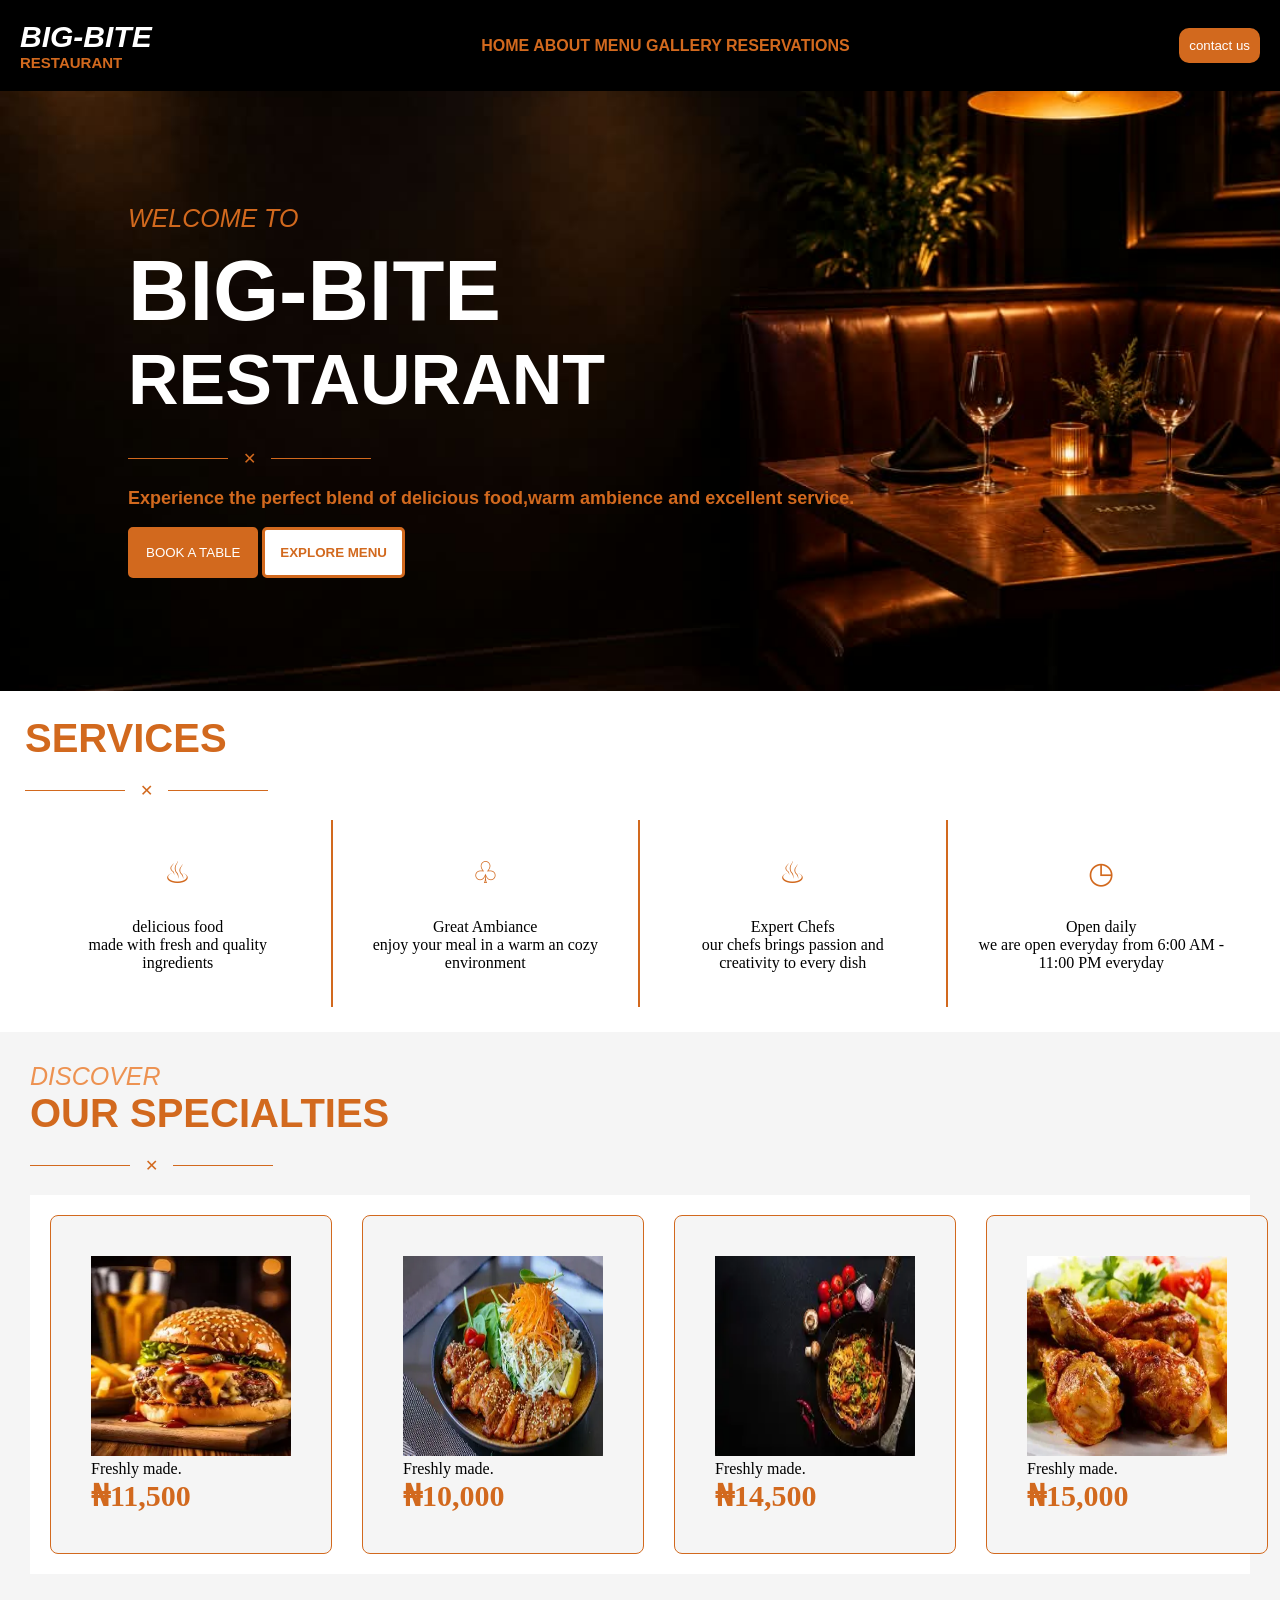
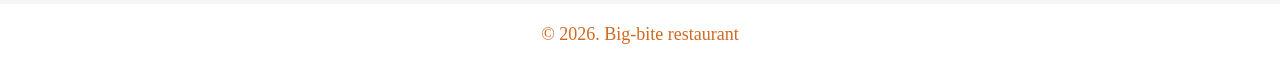
==== index.html @ c5fe5a01 "Add files via upload" ====
<!DOCTYPE html>
<html lang="en">
<head>
    <meta charset="UTF-8">
    <meta name="viewport" content="width=device-width, initial-scale=1.0">
    <title>restaurant</title>
    <link rel="stylesheet" href="styles.css">
</head>
<body>
    
    
    <header class="nav-section">

        <div class="header-logo">
                Big-bite
                <p class="logo-p">Restaurant</p>
        </div>

        <div class="nav-links">
            <a class="nav-links" href="#">Home</a>
            <a class="nav-links" href="#">About</a>
            <a class="nav-links" href="#">Menu</a>
            <a class="nav-links" href="#">Gallery</a>
            <a class="nav-links" href="#">Reservations</a>
        </div>

        <a href="">
            <button class="header-button">contact us</button>
        </a>

    </header>

    <div class="hero">
        <section class="hero-section">

            <div class="hero-content">

                <p class="hero-p_1">welcome to</p><br>

                <div class="hero-text">
                    <h1>BIG-BITE</h1><br>
                    <h2>RESTAURANT</h2><br>
                </div>

                <div class="divider">
                    <span></span>
                    ✕
                    <span></span>
                </div>

                <p class="hero-p_2">Experience the perfect blend of delicious food,warm ambience and excellent service.</p><br>

                <div class="hero-buttons">
                    <button class="hero-button_1">BOOK A TABLE</button>
                    <button class="hero-button_2"><div class="hero-button_2_text">EXPLORE MENU</div></button>
                </div>

            </div>
        </section>
    </div>

    <section class="services">

        <h3>services</h3>
        
        <div class="divider">
            <span></span>
            ✕
            <span></span>
        </div>

        <div class="services-grid">

            <div class="card">
                <div class="card-icon">♨</div><br>
                delicious food <br>
                made with fresh and quality ingredients
            </div>

            <div class="card">
                <div class="card-icon">♧</div><br>
                Great Ambiance <br>
                enjoy your meal in a warm an cozy environment
            </div>

            <div class="card">
                <div class="card-icon">♨</div><br>
                Expert Chefs <br>
                our chefs brings passion and creativity to every dish
            </div>

            <div class="card">
                <div class="card-icon">◷</div><br>
                Open daily <br>
                we are open everyday from 6:00 AM - 11:00 PM everyday
            </div>

        </div>
    </section>

    <section class="specialties">

        <p class="specialties-title">Discover</p>

        <h3>Our Specialties</h3>

        <div class="divider">
            <span></span>
            ✕
            <span></span>
        </div>

        <div class="food-grid">

            <div class="food-card">

                <img class="food-card_image" src="OIP (2).webp" alt="food">

                <div class="food-card_text">
                    <h4></h4>
                    <p>Freshly made.</p>
                    <div class="food-card_price">₦11,500</div>
                </div>

            </div>

            <div class="food-card">

                <img class="food-card_image" src="food 2.webp" alt="food">

                <div class="food-card_text">
                    <h4></h4>
                    <p>Freshly made.</p>
                    <div class="food-card_price">₦10,000</div>
                </div>

            </div>

            <div class="food-card">

                <img class="food-card_image" src="food 3.webp" alt="food">

                <div class="food-card_text">
                    <h4></h4>
                    <p>Freshly made.</p>
                    <div class="food-card_price">₦14,500</div>
                </div>

            </div>

            <div class="food-card">

                <img class="food-card_image" src="OIP (3).webp" alt="food">

                <div class="food-card_text">
                    <h4></h4>
                    <p>Freshly made.</p>
                    <div class="food-card_price">₦15,000</div>
                </div>

            </div>

        </div>

    </section>

    <footer class="footer-section">
        <div class="footer">&copy; 2026. Big-bite restaurant</div>
    </footer>

</body>
</html>
---- styles.css ----
*{
    margin: 0;
    padding: 0;
    box-sizing: border-box;
}

/* nav section */

.nav-section{
    display: flex;
    align-items: center;
    justify-content: space-between;
    position: sticky;
    top: 0;
    background-color: black;
    padding: 20px;
}

.header-logo{
    font-family: sans-serif;
    font-size: 30px;
    font-style: italic;
    text-transform: uppercase;
    color: white;
    font-weight: bold;
}

.logo-p{
    font-size: 15px;
    color: chocolate;
    font-style: normal;
}

.nav-links{
    font-family: sans-serif;
    text-decoration: none;
    text-transform: uppercase;
    font-weight: bold;
    gap: 20px;
    color: chocolate;
}
.nav-links :hover{
    text-decoration: underline;
    color: whitesmoke;
}

.header-button{
    padding:  10px;
    color: white;
    background-color: chocolate;
    border: 0;
    border-radius: 10px;
    cursor: pointer;
}
.header-button:hover{
    background: rgb(235, 134, 61);
    color: white;
}

/* hero section */

.hero{
    min-height: 600px;
    background-image: url(IMG-20260908-WA0000.jpg);
    background-size: cover;
    background-position: center;
    background-repeat: no-repeat; 
    display: flex;
    align-items: center;
    padding: 100px 10%;
}

.divider{
    display: flex;
    align-items: center;
    gap: 15px;
    color: chocolate;
    margin: 20px 0;
}
.divider span {
    width: 100px;
    height: 1px;
    background: chocolate;
}
h1{
    font-family: sans-serif;
    color: white;
    font-size: 85px;
}
h2{
    font-family: sans-serif;
    color: white;
    font-size: 70px;
}
.hero-p_1{
    font-family: sans-serif;
    color: chocolate;
    font-size: 25px;
    font-style: italic;
    text-transform: uppercase;
}
.hero-text{
    line-height: 0.95;
}
.hero-p_2{
    font-family: sans-serif;
    color: chocolate;
    font-size: 18px;
    font-weight: bold;
}

.hero-button_1{
    padding: 15px;
    background-color: chocolate;
    color: white;
    border: 3px solid chocolate;
    border-radius: 5px;
    cursor: pointer;
}
.hero-button_1:hover{
    background: rgb(235, 134, 61);
    color: white;
}

.hero-button_2{
    padding: 15px;
    background-color: white;
    color: chocolate;
    border: 3px solid chocolate;
    border-radius: 5px;
    cursor: pointer;
    .hero-button_2_text{
        font-weight: bold;
    }
}
.hero-button_2:hover{
    background: rgb(243, 221, 206);
    color: chocolate;
}

/* services  */

h3{
    font-family: sans-serif;
    font-size: 40px;
    text-transform: uppercase;
    color: chocolate;
}
.services{
    padding: 25px;
}

.services-grid{
    background-color: whitesmoke;
    display: grid;
    grid-template-columns: repeat(4, 1fr);
}

.card{
    text-align: center;
    background-color: white;
    color: black;
    border-right: 2px solid chocolate;
    padding: 35px 10%;
    gap: 10px;
}
.card:last-child{
    border-right: none;
}
.card-icon{
    font-size: 30px;
    color: chocolate;
    margin-bottom: 10px;
}

/* specialties */

.specialties{
    padding: 30px;
    background-color: whitesmoke;
}

.specialties-title{
    font-family: sans-serif;
    color: rgb(237, 146, 81);
    font-size: 25px;
    font-style: italic;
    text-transform: uppercase;
}

.food-grid{
    display: grid;
    grid-template-columns: repeat(4, 1fr);
    background-color: white;
    padding: 20px;
    gap: 30px;

}

.food-card_image{
    height: 200px;
    width: 200px;
}

.food-card{
    background-color: whitesmoke;

    h4{
        color: chocolate;
        text-transform: uppercase;
        font-family: sans-serif;
        font-size: 25px;
    }

    align-items: center;
    padding: 40px;

    .food-card_text{
        align-items: center;   
    }

    .food-card_price{
        color: chocolate;
        font-size: 30px;
        font-weight: bold;
    }

    border: 1px solid chocolate;
    border-radius: 8px;
    transition: box-shadow 0.5s;
    cursor: pointer;
}

.food-card:hover{
    box-shadow: 6px 3px 8px 4px chocolate;
}

/* footer */
.footer{
    background-color: white;
    text-align: center;
    padding-top: 20px;
    padding-bottom: 20px;
    font-size: 18px;
    color: chocolate;
}

/* ==================================
    RESPOSNSIVE DESIGN FOR MOBILE
   ==================================*/

@media (max-width: 768px) {

    /* == nav section == */

    .nav-section{
        padding: 8px;
    }

    .header-logo{
        font-size: 10px;
    }

    .logo-p{ font-size: 8px; }

    .nav-links{
        display: none;
    }

    .header-button{
        padding: 5px;
    }

    /* == hero section == */

    .hero{
        width: 100%;
        min-width: 0;
        min-height: 500px;
        background-position: center;
        padding: 20px 10%;
    }

    h1{ font-size: 45px; }
    h2{ font-size: 40px; }

    .hero-p_1{ font-size: 10px; }
    .hero-p_2{ font-size: 7px; }

    .hero-button_1{ padding: 10px; }
    .hero-button_2{ padding: 10px; }

    /* == services == */

    h3{ font-size: 15px; }

    .services{ padding: 15px; }

    .services-grid{ grid-template-columns: 1fr; }

    .card{
        border-right: 0;
        border-bottom: 2px solid chocolate;
        padding: 20px 8%;
    }
    .card:last-child{ border-bottom: none;}

    /* == specialties == */

    .specialties{ padding: 12px; }
    .specialties-title{ font-size: 12px; }

    .food-grid{
        grid-template-columns: 1fr;
        padding: 10px;
        gap: 12px;
    }

    .food-card_image{
        height: 200px;
        width: 200px;
    }
    
    .food-card{
        padding: 30px;
        align-items: center;
        h4{ font-size: 15px; }
    }

}
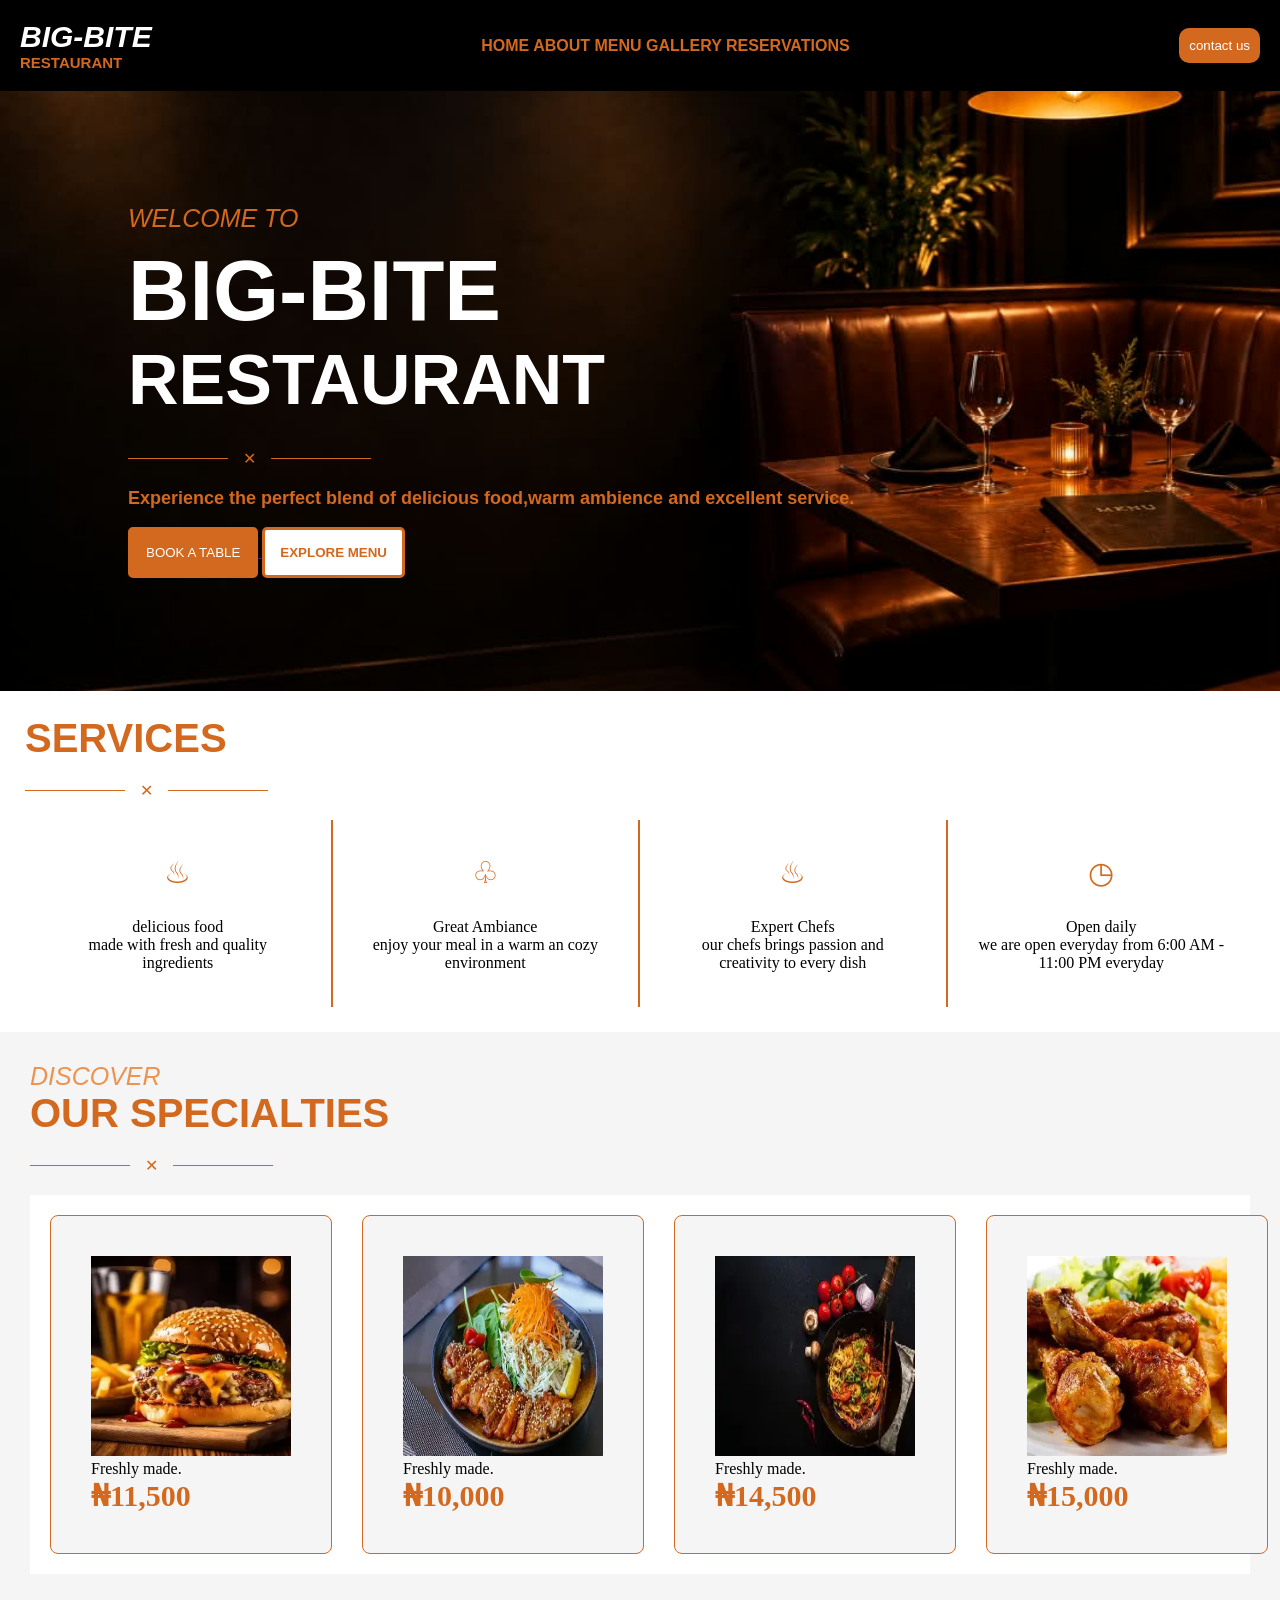
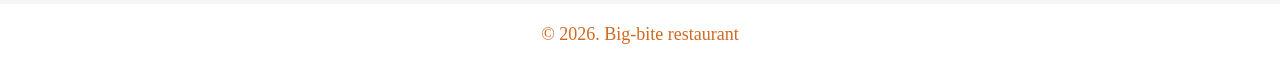
==== commit dbdb56e0: "Add files via upload" ====
--- a/index.html
+++ b/index.html
@@ -20,11 +20,11 @@
             <a class="nav-links" href="#">Home</a>
             <a class="nav-links" href="#">About</a>
             <a class="nav-links" href="#">Menu</a>
-            <a class="nav-links" href="#">Gallery</a>
+            <a class="nav-links" href="#specialties">Gallery</a>
             <a class="nav-links" href="#">Reservations</a>
         </div>
 
-        <a href="">
+        <a href="contact.html">
             <button class="header-button">contact us</button>
         </a>
 
@@ -51,8 +51,13 @@
                 <p class="hero-p_2">Experience the perfect blend of delicious food,warm ambience and excellent service.</p><br>
 
                 <div class="hero-buttons">
-                    <button class="hero-button_1">BOOK A TABLE</button>
-                    <button class="hero-button_2"><div class="hero-button_2_text">EXPLORE MENU</div></button>
+                    <a href="">
+                        <button class="hero-button_1">BOOK A TABLE</button>
+                    </a>
+                    
+                    <a href="">
+                        <button class="hero-button_2"><div class="hero-button_2_text">EXPLORE MENU</div></button>
+                    </a>
                 </div>
 
             </div>
@@ -98,7 +103,7 @@
         </div>
     </section>
 
-    <section class="specialties">
+    <section class="specialties" id="specialties">
 
         <p class="specialties-title">Discover</p>
 
--- a/styles.css
+++ b/styles.css
@@ -16,6 +16,7 @@
     padding: 20px;
 }
 
+
 .header-logo{
     font-family: sans-serif;
     font-size: 30px;
@@ -23,7 +24,18 @@
     text-transform: uppercase;
     color: white;
     font-weight: bold;
-}
+    opacity: 0;
+    position: relative;
+    animation-name: header-logo;
+    animation-duration: 3s;
+    animation-delay: 2s;
+    animation-fill-mode: forwards;
+}
+@keyframes header-logo {
+    0% { right: -1700px; opacity: 0; }
+    100% { right: 0; opacity: 1; }
+}
+
 
 .logo-p{
     font-size: 15px;
@@ -38,7 +50,17 @@
     font-weight: bold;
     gap: 20px;
     color: chocolate;
-}
+    opacity: 0;
+    animation-name: nav-links;
+    animation-duration: 3s;
+    animation-delay: 2s;
+    animation-fill-mode: forwards;
+}
+@keyframes nav-links {
+    0% { right: -1700px; opacity: 0; }
+    100% { right: 0; opacity: 1; }
+}
+
 .nav-links :hover{
     text-decoration: underline;
     color: whitesmoke;
@@ -93,20 +115,57 @@
     font-size: 70px;
 }
 .hero-p_1{
+    position: relative;
     font-family: sans-serif;
     color: chocolate;
     font-size: 25px;
     font-style: italic;
     text-transform: uppercase;
-}
+    animation-name: hero-p_1;
+    animation-duration: 3s;
+    animation-fill-mode: forwards;
+}
+@keyframes hero-p_1 {
+    0% { top: -300px }
+    100% { top: 0 }
+}
+
 .hero-text{
     line-height: 0.95;
-}
+    position: relative;
+    animation-name: hero-text;
+    animation-duration: 3s;
+    animation-fill-mode: forwards;
+}
+@keyframes hero-text {
+    0% { left: -700px }
+    100% { left: 0; }
+}
+
 .hero-p_2{
     font-family: sans-serif;
     color: chocolate;
     font-size: 18px;
     font-weight: bold;
+    position: relative;
+    animation-name: hero-p_2;
+    animation-duration: 3s;
+    animation-fill-mode: forwards;
+}
+@keyframes hero-p_2 {
+    0% { right: -1000px; }
+    100% { right: 0; }
+}
+
+.hero-buttons{
+    position: relative;
+    animation-name: hero-buttons;
+    animation-duration: 3s;
+    animation-fill-mode: forwards;
+}
+@keyframes hero-buttons {
+    0% { bottom: -1200px; }
+    100% { bottom: 0; }
 }
 
 .hero-button_1{
